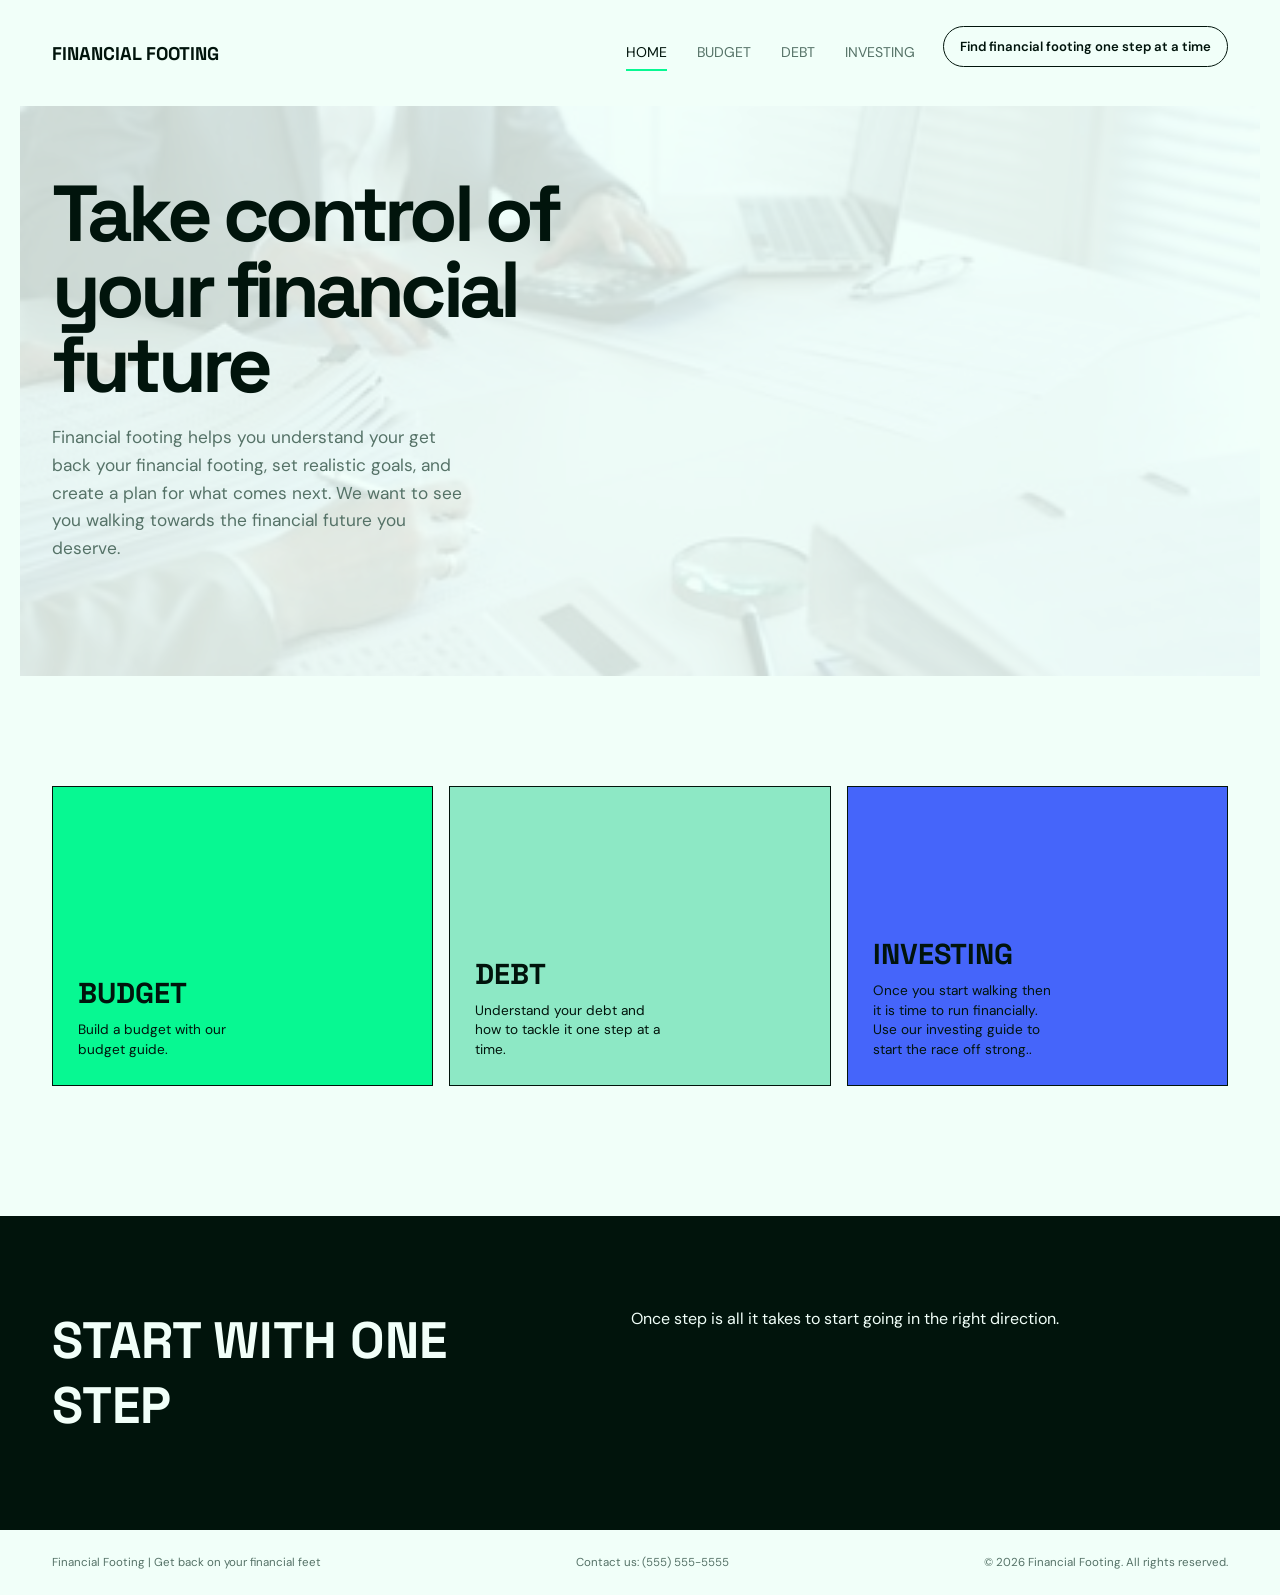
==== index.html @ 62404550 "Add files via upload" ====
<!doctype html>
<html lang="en">
<head>
  <meta charset="UTF-8">
  <meta name="viewport" content="width=device-width, initial-scale=1.0">
  <meta name="description" content="Financial footing helps you understand your financial situation and plan for the future.">
  <title>Financial Footing</title>
  <link rel="preconnect" href="https://fonts.googleapis.com">
  <link rel="preconnect" href="https://fonts.gstatic.com" crossorigin>
  <link href="https://fonts.googleapis.com/css2?family=DM+Sans:wght@400;500;600;700&family=Space+Grotesk:wght@500;600;700&display=swap" rel="stylesheet">
  <link rel="stylesheet" href="styles.css">
</head>
<body>
  <header class="site-header">
    <a class="brand" href="index.html" aria-label="Financial Footing home">
      <span>FINANCIAL FOOTING</span>
    </a>
    <nav class="site-nav" aria-label="Main navigation">
      <a class="active" href="index.html">HOME</a>
      <a href="#budget">BUDGET</a>
      <a href="#debt">DEBT</a>
      <a href="#investing">INVESTING</a>
    </nav>
    <p class="header-action">Find financial footing one step at a time</p>
  </header>

  <main>
    <section class="hero" aria-labelledby="hero-title">
      <div class="hero-copy">
        <h1 id="hero-title">Take control of your financial future</h1>
        <p class="hero-intro">Financial footing helps you understand your get back your financial footing, set realistic goals, and create a plan for what comes next. We want to see you walking towards the financial future you deserve.</p>
      </div>

    </section>

    <section class="explore" aria-label="Financial footing guides">
      <div class="guide-grid">
        <a class="guide-card guide-budget" id="budget" href="#footer"><h3>BUDGET</h3><p>Build a budget with our<br>budget guide.</p></a>
        <a class="guide-card guide-debt" id="debt" href="#footer"><h3>DEBT</h3><p>Understand your debt and<br>how to tackle it one step at a<br>time.</p></a>
        <a class="guide-card guide-investing" id="investing" href="#footer"><h3>INVESTING</h3><p>Once you start walking then<br>it is time to run financially.<br>Use our investing guide to<br>start the race off strong..</p></a>
      </div>
    </section>

    <section class="check-in" aria-label="Start with one step"><h2>START WITH ONE STEP</h2><p>Once step is all it takes to start going in the right direction.</p></section>
  </main>

  <footer class="site-footer" id="footer"><p>Financial Footing | Get back on your financial feet</p><p>Contact us: (555) 555-5555</p><p>© 2026 Financial Footing. All rights reserved.</p></footer>
</body>
</html>
---- styles.css ----
:root { --text:#01140c; --background:#f1fff9; --primary:#07f892; --secondary:#8de8c5; --accent:#4565fa; --muted:#557267; }
* { box-sizing:border-box; }
html { scroll-behavior:smooth; }
body { margin:0; color:var(--text); background:var(--background); font-family:"DM Sans",sans-serif; }
a { color:inherit; text-decoration:none; }
h1,h2,h3,p { margin-top:0; }
h1,h2,h3 { font-family:"Space Grotesk",sans-serif; }
.site-header,.hero,.explore,.site-footer { max-width:1240px; margin:auto; }
.site-header { padding:26px 32px; display:flex; align-items:center; justify-content:space-between; gap:28px; }
.brand { font-family:"Space Grotesk",sans-serif; font-size:1.15rem; font-weight:700; }
.site-nav { display:flex; gap:30px; margin-left:auto; color:var(--muted); font-size:.88rem; }
.site-nav a { padding:8px 0; border-bottom:2px solid transparent; }
.site-nav a:hover,.site-nav a.active { color:var(--text); border-color:var(--primary); }
.header-action { border:1px solid var(--text); border-radius:999px; padding:11px 16px; font-size:.82rem; font-weight:600; }
.hero { position:relative; isolation:isolate; padding:70px 32px 96px; min-height:430px; display:grid; align-items:center; 
    background:url("index image2.jpg") center/cover; }
.hero:before { content:""; position:absolute; z-index:-1; inset:0; background:rgba(241,255,249,.84); }
.hero-copy { max-width:640px; }
h1 { margin-bottom:22px; font-size:clamp(3.3rem,6.2vw,5.8rem); line-height:.95; letter-spacing:-.06em; }
.hero-intro { max-width:420px; color:var(--muted); font-size:1.08rem; line-height:1.6; }
.explore { padding:110px 32px 130px; }
.guide-grid { display:grid; grid-template-columns:repeat(3,1fr); gap:16px; }
.guide-card { min-height:300px; padding:25px; display:flex; flex-direction:column; justify-content:end; border:1px solid var(--text); }
.guide-budget { background:var(--primary); }
.guide-debt { background:var(--secondary); }
.guide-investing { color:var(--text); background:var(--accent); }
.guide-card h3 { margin:0 0 9px; font-size:1.8rem; }
.guide-card p { max-width:240px; margin:0; font-size:.85rem; line-height:1.45; }
.check-in { padding:92px max(32px,calc((100vw - 1176px)/2)); display:grid; grid-template-columns:.9fr 1.1fr; gap:90px; color:var(--background); background:var(--text); }
.check-in h2 { margin:0; font-size:clamp(2.35rem,4vw,4rem); }
.site-footer { padding:25px 32px; display:flex; justify-content:space-between; gap:20px; color:var(--muted); font-size:.72rem; }
.site-footer p { margin:0; }
@media (max-width:760px) {
  .site-header { flex-wrap:wrap; padding:20px; }
  .site-nav { order:3; width:100%; justify-content:space-between; gap:8px; margin:5px 0 0; }
  .site-nav a { font-size:.75rem; }
  .header-action { padding:9px 12px; font-size:.72rem; }
  .hero { padding:55px 20px 80px; }
  .explore { padding:80px 20px 90px; }
  .guide-grid,.check-in { grid-template-columns:1fr; }
  .guide-card { min-height:230px; }
  .check-in { padding:75px 20px; gap:45px; }
  .site-footer { padding:22px 20px; flex-wrap:wrap; }
  .site-footer p:last-child { width:100%; }
}
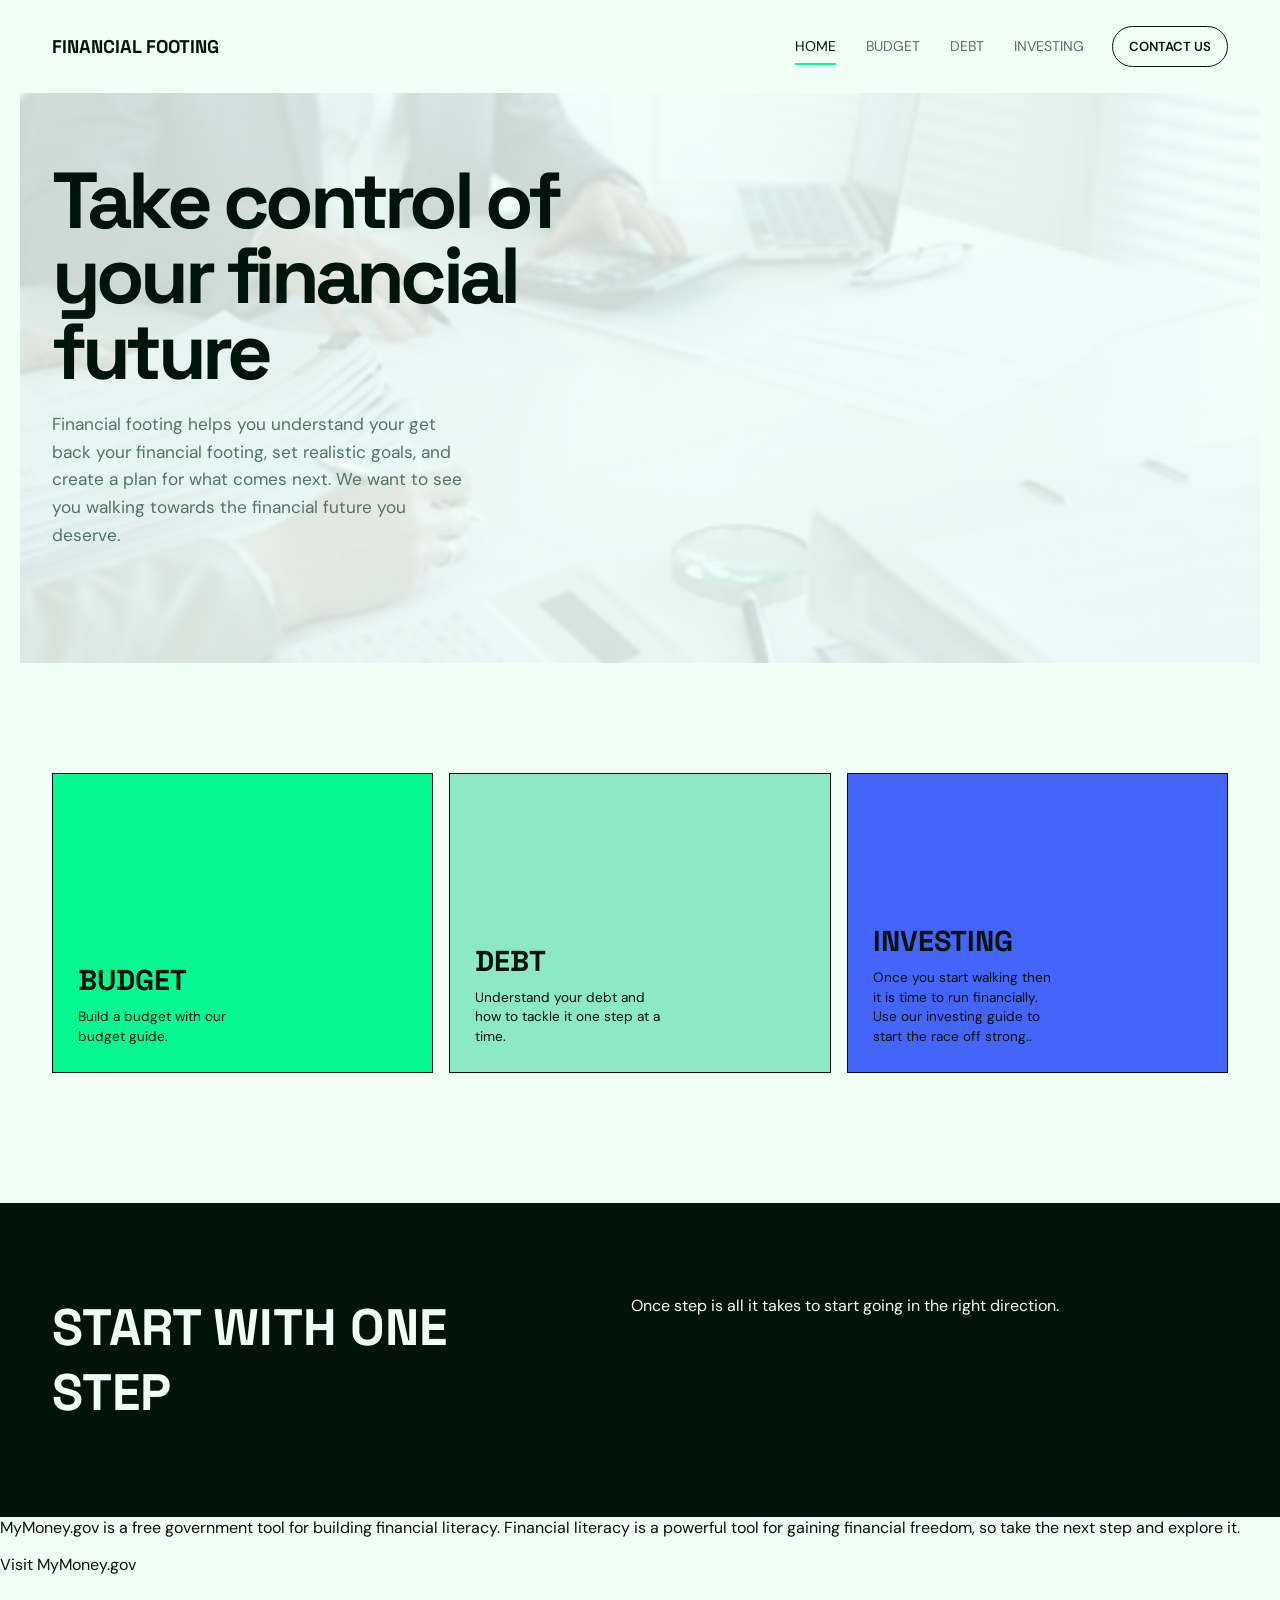
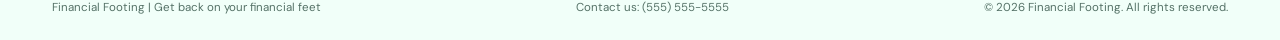
==== commit 6e2e0893: "Add files via upload" ====
--- a/index.html
+++ b/index.html
@@ -1,4 +1,4 @@
-<!doctype html>
+﻿<!doctype html>
 <html lang="en">
 <head>
   <meta charset="UTF-8">
@@ -17,11 +17,11 @@
     </a>
     <nav class="site-nav" aria-label="Main navigation">
       <a class="active" href="index.html">HOME</a>
-      <a href="#budget">BUDGET</a>
-      <a href="#debt">DEBT</a>
-      <a href="#investing">INVESTING</a>
+      <a href="budget.html">BUDGET</a>
+      <a href="debt.html">DEBT</a>
+      <a href="investing.html">INVESTING</a>
     </nav>
-    <p class="header-action">Find financial footing one step at a time</p>
+    <a class="header-action" href="contact.html">CONTACT US</a>
   </header>
 
   <main>
@@ -35,15 +35,19 @@
 
     <section class="explore" aria-label="Financial footing guides">
       <div class="guide-grid">
-        <a class="guide-card guide-budget" id="budget" href="#footer"><h3>BUDGET</h3><p>Build a budget with our<br>budget guide.</p></a>
-        <a class="guide-card guide-debt" id="debt" href="#footer"><h3>DEBT</h3><p>Understand your debt and<br>how to tackle it one step at a<br>time.</p></a>
-        <a class="guide-card guide-investing" id="investing" href="#footer"><h3>INVESTING</h3><p>Once you start walking then<br>it is time to run financially.<br>Use our investing guide to<br>start the race off strong..</p></a>
+        <a class="guide-card guide-budget" id="budget" href="budget.html"><h3>BUDGET</h3><p>Build a budget with our<br>budget guide.</p></a>
+        <a class="guide-card guide-debt" id="debt" href="debt.html"><h3>DEBT</h3><p>Understand your debt and<br>how to tackle it one step at a<br>time.</p></a>
+        <a class="guide-card guide-investing" id="investing" href="investing.html"><h3>INVESTING</h3><p>Once you start walking then<br>it is time to run financially.<br>Use our investing guide to<br>start the race off strong..</p></a>
       </div>
     </section>
 
     <section class="check-in" aria-label="Start with one step"><h2>START WITH ONE STEP</h2><p>Once step is all it takes to start going in the right direction.</p></section>
+    <section class="resource" aria-label="Free financial literacy resource">
+      <p>MyMoney.gov is a free government tool for building financial literacy. Financial literacy is a powerful tool for gaining financial freedom, so take the next step and explore it.</p>
+      <a class="resource-link" href="https://www.mymoney.gov/" target="_blank" rel="noopener noreferrer">Visit MyMoney.gov</a>
+    </section>
   </main>
 
-  <footer class="site-footer" id="footer"><p>Financial Footing | Get back on your financial feet</p><p>Contact us: (555) 555-5555</p><p>© 2026 Financial Footing. All rights reserved.</p></footer>
+  <footer class="site-footer" id="footer"><p>Financial Footing | Get back on your financial feet</p><p>Contact us: (555) 555-5555</p><p>&copy; 2026 Financial Footing. All rights reserved.</p></footer>
 </body>
 </html>
